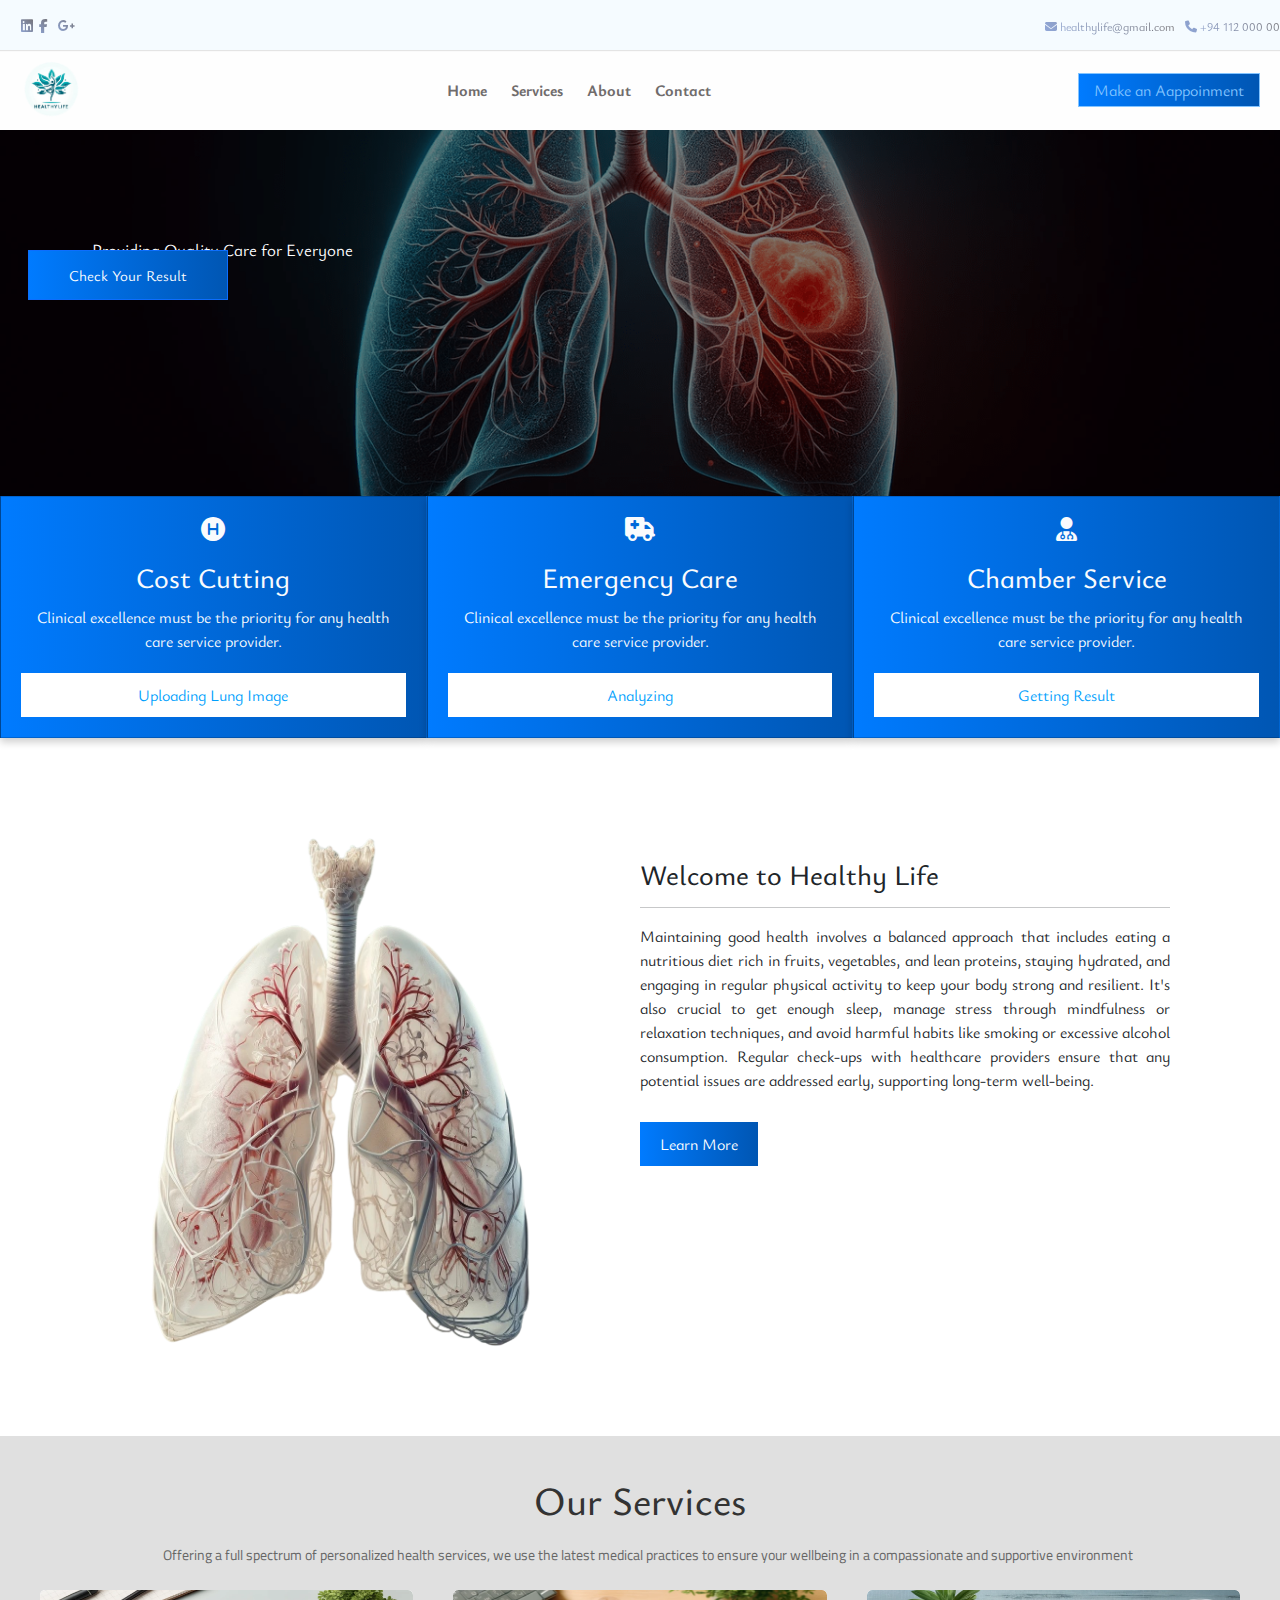
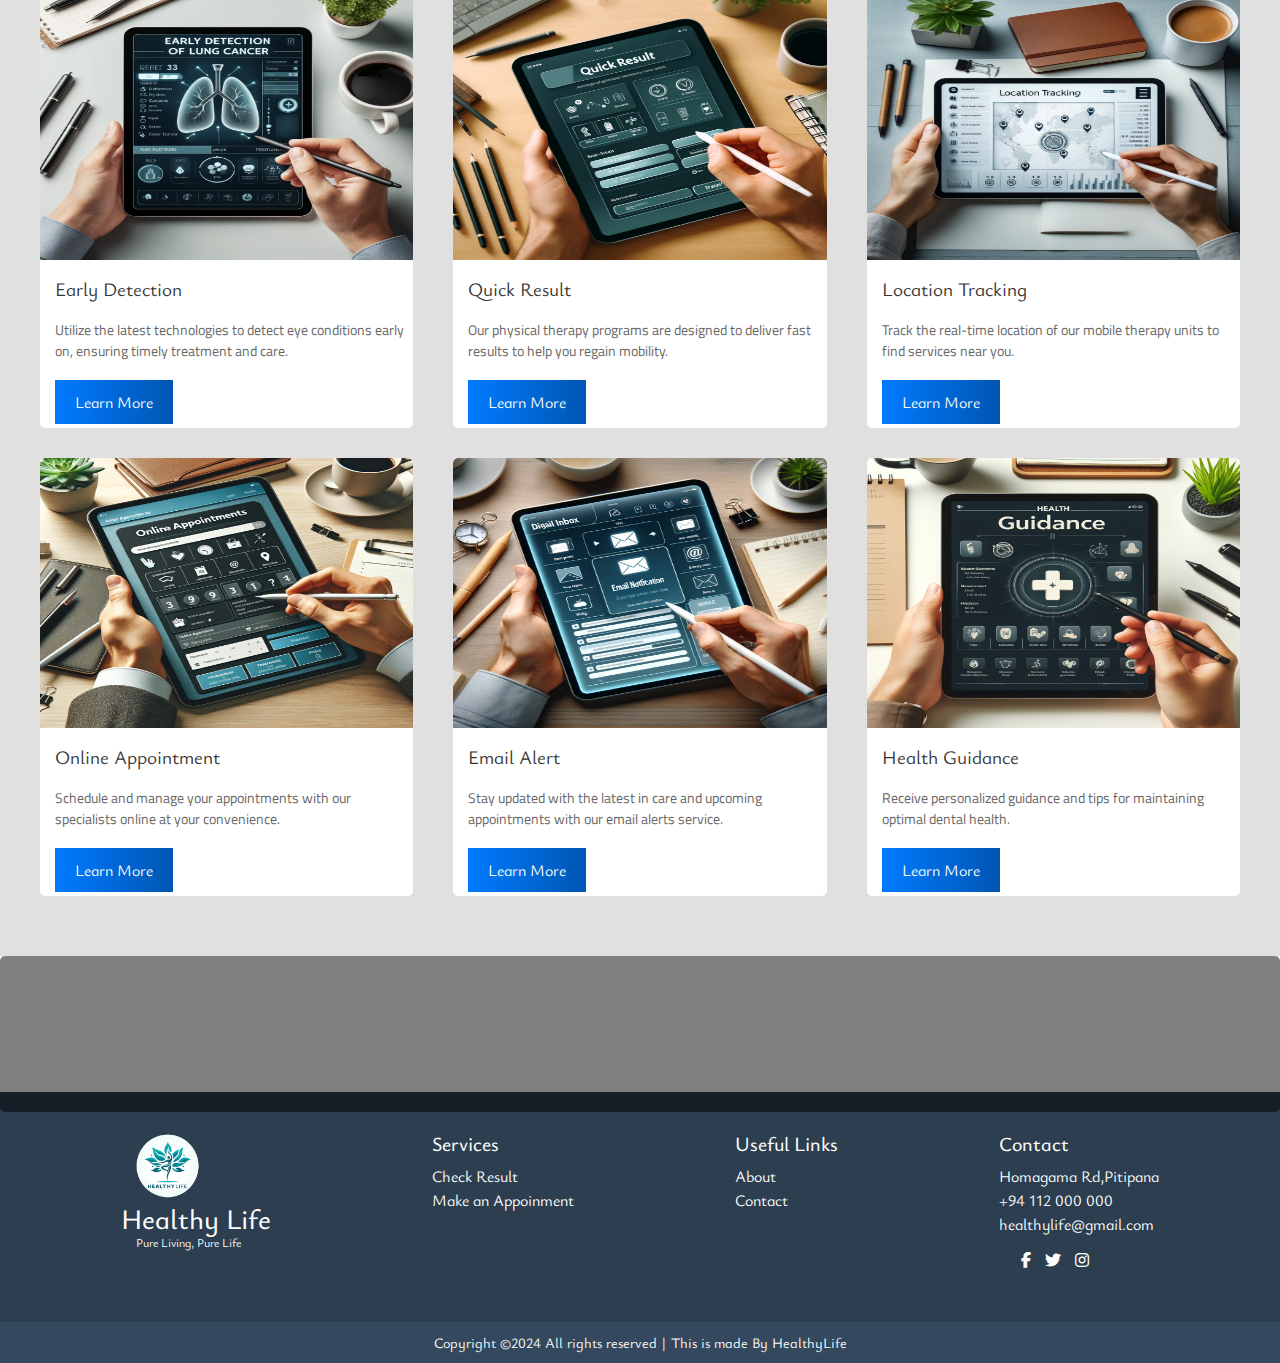
==== templates/index.html @ 54fb6773 "Uploaded completed system." ====
<!DOCTYPE html>
<html lang="en">

<head>
  <meta charset="UTF-8" />
  <meta http-equiv="X-UA-Compatible" content="IE=edge" />
  <meta name="viewport" content="width=device-width, initial-scale=1.0" />

  <!-- Font Awesome for icons -->
  <link rel="stylesheet" href="https://cdnjs.cloudflare.com/ajax/libs/font-awesome/6.1.1/css/all.min.css" />
  <!-- Bootstrap CSS for responsive layout and components -->
  <link href="https://cdn.jsdelivr.net/npm/bootstrap@5.3.3/dist/css/bootstrap.min.css" rel="stylesheet"
    integrity="sha384-QWTKZyjpPEjISv5WaRU9OFeRpok6YctnYmDr5pNlyT2bRjXh0JMhjY6hW+ALEwIH" crossorigin="anonymous" />

  <link rel="stylesheet" href="../static/css/Banner.css" />
  <link rel="stylesheet" href="../static/css/Navbar.css" />
  <link rel="stylesheet" href="../static/css/Card.css" />
  <link rel="stylesheet" href="../static/css/Other.css" />
  <link rel="stylesheet" href="../static/css/Footer.css" />
  <link rel="stylesheet" href="../static/css/Preloader.css" />
  
   
 
  <title>Healthy Life</title>

  <style>

@import url('https://fonts.googleapis.com/css2?family=Titillium+Web:ital,wght@0,200;0,300;0,400;0,600;0,700;0,900;1,200;1,300;1,400;1,600;1,700&family=Ysabeau+Infant:ital,wght@0,1..1000;1,1..1000&display=swap');
    body {
      font-family: "Ysabeau Infant", sans-serif;
    }
  </style>
</head>

<body>


  <!-- Preloader -->
  <div id="preloader">
    <div class="spinner"></div>
  </div>


  <!-- Navigation Bar -->
  <div id="primaryNavbar" class="navbar">
   
    <!-- Social media icons on the left -->
    <div style="float: left; color: rgb(112, 108, 108);">
      <a href="https://linkedin.com" target="_blank" class="gradient-link">
        <i class="fab fa-linkedin"></i>
      </a>

      <a href="https://facebook.com" target="_blank" class="gradient-link"><i class="fab fa-facebook-f"></i></a>&nbsp;
      <a href="https://plus.google.com" target="_blank" class="gradient-link"><i
          class="fab fa-google-plus-g"></i></a>&nbsp;
    </div>

    <!-- Contact details on the right -->
    <div style="float:right; margin-right: -990px;">
      <a href="healthylife@gmail.com" style="text-decoration: none; color: rgb(112, 108, 108); font-size: 12px;"
        class="gradient-link"><i class="fas fa-envelope"></i>
        healthylife@gmail.com</a>&nbsp;
      <a href="+94 112 000 000" style="text-decoration: none; color: rgb(112, 108, 108); font-size: 12px;"
        class="gradient-link"><i class="fas fa-phone"></i>
        +94 112 000 000</a>
    </div>

    <div style="clear: both"></div>

  </div>

  <div id="secondaryNavbar" class="navbar">

    <div class="logo-text">
      <img src="../static/images/img_36.png" alt="Your Logo" style="height: 60px; width: 60px;" />
    </div>

    <nav>
      <a href="/" style="text-decoration: none; color: rgb(112, 108, 108); font-size: 16px; font-weight:bold;">Home</a>
      <a href="/services"
        style="text-decoration: none; color:rgb(112, 108, 108);font-size: 16px; font-weight:bold;">Services</a>
      <a href="/about"
        style="text-decoration: none; color: rgb(112, 108, 108);font-size: 16px; font-weight:bold;">About</a>
      <a href="/contact"
        style="text-decoration: none; color: rgb(112, 108, 108);font-size: 16px; font-weight:bold;">Contact</a>
    </nav>

    <div class="auth-buttons">

      <a href="#signup" onclick="toggleFormVisibility()">Make an Aappoinment</a>
    </div>

  </div>

  <!-- Banner Image with Overlay and Text Button -->
  <div class="banner-image position-relative text-center">
    <img src="../static/images/img_1.png" alt="Banner" class="img-fluid" />
    <div class="overlay"></div>

    <!-- New Text -->
    <div class="banner-text" style="font-size: 17px; margin-left: 30px; margin-bottom: 5px;">Providing Quality Care for
      Everyone</div>

    <!-- Button -->
    <button class="btn btn-primary btn-lg" style="width: 200px; height: 50px; font-size: 15px; color: rgb(255, 255, 255);
    background-image: linear-gradient(to right, #007bff, #0056b3);"
      id="checkResultButton" onclick="toggleFormVisibility()">Check Your Result
    </button>

  </div>


  <!-- Form (initially hidden) -->
  <div class="p-3" id="detectionForm" style="display: none">
    <form id="predictionForm" action="/predict" method="post" enctype="multipart/form-data" class="p-3">
      <div class="d-flex align-items-center">
        <div class="flex-grow-1 me-3">
          <input type="file" name="file" accept=".jpg, .jpeg, .png" onchange="displayImage(this)" class="form-control"
            style="border-radius: 0;" />
        </div>
        <button type="submit" class="btn btn-primary" disabled id="submitBtn"
          style="color: rgb(255, 255, 255); /* Adjusted text color */
        background-image: linear-gradient(to right, #007bff, #0056b3); /* Gradient background from light to dark blue */ border-radius: 0;">
          Predict
        </button>
      </div>
    </form>
  </div>

  <div id="imageContainer" class="my-3">
    <img id="uploadedImage" alt="Uploaded Image" class="img-fluid" style="display: none" />
  </div>

  <!-- Feature Sections -->
  <div class="card-container">
    <div class="card">
      <i class="fa fa-hospital-symbol"></i>
      <h3>Cost Cutting</h3>
      <p>Clinical excellence must be the priority for any health care service provider.</p>
      <a href="#">Uploading Lung Image</a>
    </div>

    <div class="card">
      <i class="fa fa-ambulance"></i>
      <h3>Emergency Care</h3>
      <p>Clinical excellence must be the priority for any health care service provider.</p>
      <a href="tel:+106723563567">Analyzing</a>
    </div>

    <div class="card">
      <i class="fa fa-user-md"></i>
      <h3>Chamber Service</h3>
      <p>Clinical excellence must be the priority for any health care service provider.</p>
      <a href="#">Getting Result</a>
    </div>

  </div>



  <!-- Healthy Lungs Importance Section -->
  <div class="container">
    <div class="images-container">

      <div class="image-flip">
        <div class="front">
          <img src="../static/images/img_37.png" alt="First Doctor Image"
            style="margin-top: 70px; height: 550px; width: 500px; margin-left:-90px; ">
        </div>
        <div class="back">
          <img src="../static/images/img_37.png" alt="Second Doctor Image"
            style="margin-top: 70px; height: 550px; width: 500px; margin-left:-90px; ">
        </div>
      </div>


    </div>

    <div class="text-container" style="margin-top: 100px;">
      <h3>Welcome to Healthy Life
        <hr />
      </h3>

      <p style="text-align: justify;">Maintaining good health involves a balanced approach that includes eating a
        nutritious diet rich in fruits,
        vegetables, and lean proteins, staying hydrated, and engaging in regular physical activity to keep your body
        strong and resilient. It's also crucial to get enough sleep, manage stress through mindfulness or relaxation
        techniques, and avoid harmful habits like smoking or excessive alcohol consumption. Regular check-ups with
        healthcare providers ensure that any potential issues
        are addressed early, supporting long-term well-being.</p>
      <a href="#" class="button"
        style="border-radius: 0; color: rgb(255, 255, 255); /* Adjusted text color */
      background-image: linear-gradient(to right, #007bff, #0056b3); /* Gradient background from light to dark blue */">Learn More</a>
    </div>

  </div>

  <!-- Services Section -->
  <div class="departments-container" style="margin-top: 250px;">
    <h3 class="department-title">Our Services</h3>
    <p class="department-description">Offering a full spectrum of personalized health services, we use the latest
      medical practices to ensure your wellbeing in a compassionate and supportive environment</p>

    <div class="departments">
      <div class="department">
        <img src="../static/images/img_29.webp" alt="Eye Care" style="height:270px; background-size: cover;">
        <div class="department-text">Early Detection</div>
        <p class="department-description">Utilize the latest technologies to detect eye conditions early on, ensuring
          timely treatment and care.</p>
        <button class="learn-more-button">Learn More</button>
      </div>

      <div class="department">
        <img src="../static/images/img_26.webp" alt="Physical Therapy" style="height:270px;background-size: cover;">
        <div class="department-text">Quick Result</div>
        <p class="department-description">Our physical therapy programs are designed to deliver fast results to help you
          regain mobility.</p>
        <button class="learn-more-button">Learn More</button>
      </div>

      <div class="department">
        <img src="../static/images/img_27.webp" alt="Physical Therapy" style="height:270px;background-size: cover;">
        <div class="department-text">Location Tracking</div>
        <p class="department-description">Track the real-time location of our mobile therapy units to find services near
          you.</p>
        <button class="learn-more-button">Learn More</button>
      </div>
    </div>

    <div class="departments">
      <div class="department">
        <img src="../static/images/img_25.webp" alt="Eye Care" style="height:270px;background-size: cover;">
        <div class="department-text">Online Appointment</div>
        <p class="department-description">Schedule and manage your appointments with our specialists online at your
          convenience.</p>
        <button class="learn-more-button">Learn More</button>
      </div>

      <div class="department">
        <img src="../static/images/img_28.webp" alt="Physical Therapy" style="height:270px;background-size: cover;">
        <div class="department-text">Email Alert</div>
        <p class="department-description">Stay updated with the latest in care and upcoming appointments with our email
          alerts service.</p>
        <button class="learn-more-button">Learn More</button>
      </div>

      <div class="department">
        <img src="../static/images/img_30.webp" alt="Dental Care" style="height:270px;background-size: cover;">
        <div class="department-text">Health Guidance</div>
        <p class="department-description">Receive personalized guidance and tips for maintaining optimal dental health.
        </p>
        <button class="learn-more-button">Learn More</button>
      </div>
    </div>


  </div>

  <!-- Department Section 2-->
  <div class="video-container" style="position: relative; width: 100%; overflow: hidden; margin-bottom: -20px;">
    <video autoplay loop muted style="width: 100%;">
      <source src="../static/videos/Healthy.webm" type="video/mp4">
      Your browser does not support the video tag.
    </video>
    <div class="dark-overlay"
      style="position: absolute; top: 0; right: 0; bottom: 0; left: 0; background: rgba(0,0,0,0.5);"></div>
    <div class="text-content"
      style="position: absolute; top: 50%; left: 50%; transform: translate(-50%, -50%); color: white; width: 100%; padding: 0 15px; box-sizing: border-box;">

      <p class="testimonial" style="font-size: 30px; margin-top: 270px; text-align: center; color: rgb(245, 248, 252); /* Adjusted text color */
               background-image: linear-gradient(to bottom, rgba(45, 45, 46, 0.8), rgba(37, 37, 37, 0.9)); /* Gradient with reduced opacity */
">
        "Understanding the intricate workings of the lungs
        offers us profound insights into our body's resilience. "</p>

    </div>
  </div>



  <footer class="footer">
    <!-- Branding Column -->
    <div class="footer-column">
      <div class="logo-text">
        <img src="../static/images/img_36.png" alt="Your Logo" style="height: 70px; width: 70px; margin-left: 10px;" />
      </div>
      <h3>Healthy Life</h3>
      <p style="margin-top: -17px; font-size: 12px; margin-left: 15px;">Pure Living, Pure Life</p>

    </div>


    <!-- Departments Links Column -->
    <div class="footer-column">
      <h5>Services</h5>
      <a href="#">Check Result</a>
      <a href="#" style="margin-top: -10px;">Make an Appoinment</a>
    </div>

    <!-- Useful Links Column -->
    <div class="footer-column">
      <h5>Useful Links</h5>
      <a href="#">About</a>
      <a href="#" style="margin-top: -10px;">Contact</a>
    </div>

    <!-- Address Column -->
    <div class="footer-column">
      <h5>Contact</h5>
      <p>Homagama Rd,Pitipana</p>
      <p style="margin-top: -10px;">+94 112 000 000</p>
      <p style="margin-top: -10px;">healthylife@gmail.com</p>
      <!-- Social Icons -->
      <div class="social-icons" style="margin-top: 2px; font-size: 16px; margin-left: 22px;">
        <a href="#" class="social-icon"><i class="fab fa-facebook-f"></i></a>
        <a href="#" class="social-icon"><i class="fab fa-twitter"></i></a>
        <a href="#" class="social-icon"><i class="fab fa-instagram"></i></a>
      </div>
    </div>

  </footer>

  <!-- Copyright Text -->
  <div class="copyright">
    Copyright ©2024 All rights reserved | This is made By HealthyLife
  </div>


  <script src="https://cdn.jsdelivr.net/npm/bootstrap@5.3.3/dist/js/bootstrap.bundle.min.js"
    integrity="sha384-YvpcrYf0tY3lHB60NNkmXc5s9fDVZLESaAA55NDzOxhy9GkcIdslK1eN7N6jIeHz"
    crossorigin="anonymous"></script>

  <script>
    function toggleFormVisibility() {
      var form = document.getElementById("detectionForm");
      form.style.display = form.style.display === "none" ? "block" : "none";
    }

    function displayImage(input) {
      var fileInput = input;
      var imageContainer = document.getElementById("imageContainer");
      var uploadedImage = document.getElementById("uploadedImage");
      var submitBtn = document.getElementById("submitBtn");

      if (fileInput.files && fileInput.files[0]) {
        var reader = new FileReader();
        reader.onload = function (e) {
          uploadedImage.src = e.target.result;
          uploadedImage.style.display = "block";
          submitBtn.disabled = false;
        };
        reader.readAsDataURL(fileInput.files[0]);
      } else {
        uploadedImage.style.display = "none";
        submitBtn.disabled = true;
      }
    }
  </script>

  <script>
    let lastScrollTop = 0;
    window.addEventListener(
      "scroll",
      function () {
        var currentScroll =
          window.pageYOffset || document.documentElement.scrollTop;
        if (currentScroll > lastScrollTop) {
          // Scrolling down
          document.getElementById("primaryNavbar").style.top = "-50px"; // Adjust to match the height
          document.getElementById("secondaryNavbar").style.top = "0px"; // Move secondary nav up
        } else {
          // Scrolling up
          document.getElementById("primaryNavbar").style.top = "0";
          document.getElementById("secondaryNavbar").style.top = "50px"; // Move secondary nav down to original position
        }
        lastScrollTop = currentScroll <= 0 ? 0 : currentScroll; // For mobile or negative scrolling
      },
      false
    );
  </script>

  <script>
    function toggleFormVisibility() {
      var form = document.getElementById("detectionForm");
      form.style.display = form.style.display === "none" ? "block" : "none";
    }

    function displayImage(input) {
      var fileInput = input;
      var imageContainer = document.getElementById("imageContainer");
      var uploadedImage = document.getElementById("uploadedImage");
      var submitBtn = document.getElementById("submitBtn");

      if (fileInput.files && fileInput.files[0]) {
        var reader = new FileReader();
        reader.onload = function (e) {
          uploadedImage.src = e.target.result;
          uploadedImage.style.display = "block";
          submitBtn.disabled = false;
        };
        reader.readAsDataURL(fileInput.files[0]);
      } else {
        uploadedImage.style.display = "none";
        submitBtn.disabled = true;
      }
    }

    window.addEventListener('load', function () {
      var preloader = document.getElementById('preloader');
      preloader.style.display = 'none';
    });
  </script>



</body>

</html>
---- static/css/Banner.css ----
/* Style for banner image container */
 .banner-image {
    position: relative;
    text-align: center;
    height: 500px;
    overflow: hidden;
  }

  /* Ensures the banner image covers the container fully */
  .banner-image img {
    width: 100%;
    height: 100%;
    object-fit: cover;
  }

  /* Dark overlay to improve text visibility */
  .overlay {
    position: absolute;
    top: 0;
    left: 0;
    width: 100%;
    height: 100%;
    background-color: rgba(0, 0, 0, 0.5);
  }

  /* Style for the call to action button on the banner */
  .banner-image .btn {
    position: absolute;
    top: 50%;
    left: 20%;
    border-radius: 0;
    /* Center button vertically and horizontally */
    transform: translate(-50%, -50%);
    z-index: 1;
    animation: pulseAnimation 2s infinite;
  }


  /* Style for banner text */
  .banner-text {
    position: absolute;
    top: 50%;
    /* Adjust the position as needed */
    left: 15%;
    transform: translate(-50%, -50%);
    color: #fff;
    /* White text color */
    font-size: 12px;
    /* Larger text size */
    z-index: 1;
  }

  /* Style for the call to action button on the banner */
  .banner-image .btn {
    position: absolute;
    top: 55%;
    /* Adjusted for new text */
    left: 10%;
    transform: translate(-50%, -50%);
    font-size: 12px;
    /* Larger font size for the button */

    z-index: 1;
  }

  /* Animation for button to grab attention */
  @keyframes pulseAnimation {
    0% {
      transform: scale(1);
      box-shadow: 0 0 0 0 rgba(0, 123, 255, 0.7);
    }

    50% {
      transform: scale(1.05);
      box-shadow: 0 0 10px 4px rgba(0, 123, 255, 0.5);
    }

    100% {
      transform: scale(1);
      box-shadow: 0 0 0 0 rgba(0, 123, 255, 0.7);
    }
  }

  /* Styling for the uploaded image preview */
  #uploadedImage {
    display: none;
    margin-left: 25px;
    /* Adjusts left margin for spacing */
  }
---- static/css/Navbar.css ----
/* Importing Google Fonts */
@import url("https://fonts.googleapis.com/css2?family=Edu+NSW+ACT+Foundation:wght@400..700&family=Poppins:ital,wght@0,100;0,200;0,300;0,400;0,500;0,600;0,700;0,800;0,900;1,100;1,200;1,300;1,400;1,500;1,600;1,700;1,800;1,900&display=swap");

/* Navbar customization for transparent background and custom font */
.navbar {
  
  padding: 10px 20px;
  position: fixed;
  width: 100%;
  transition: top 0.3s;
}

#primaryNavbar {
  background-color: #f5fbff;
  top: 0;
  z-index: 1030;
  height: 50px;
  /* Ensure this is set to the actual height of your navbar */
  box-shadow: 0 1px 1px rgba(0, 0, 0, 0.1);
}

#secondaryNavbar {
  background-color: #fefefe;
  top: 50px;
  z-index: 1020;
  display: flex;
  align-items: center;
  justify-content: space-between;
}

#secondaryNavbar .logo-text {
  display: flex;
  align-items: center;
}

#secondaryNavbar .logo-text img {
  height: 40px;
  /* Adjust size accordingly */
  margin-right: 10px;
}

#secondaryNavbar nav a {
  margin: 0 10px;
}

#secondaryNavbar .auth-buttons a {
  margin-left: 10px;
  padding: 5px 15px;
  color: rgb(131, 196, 255); /* Adjusted text color */
  background-image: linear-gradient(to right, #007bff, #0056b3); /* Gradient background from light to dark blue */
  text-decoration: none;
  border-radius: 0;
  border: solid 1px rgb(131, 196, 255);
  transition: all 0.3s ease; /* Smooth transition for hover effects */
}

#secondaryNavbar .auth-buttons a:hover {
  background-image: linear-gradient(to right, #0056b3, #007bff); /* Reverse gradient on hover */
  color: white; /* Change text color on hover for better visibility */
}
---- static/css/Card.css ----
/* Card styles with hover effects for engagement */
 .card-container {
    display: flex;
    justify-content: stretch;
    /* Stretch to fill the width */
    margin-top: -20px;

    border-radius: 0;
  }

  .card {
    color: rgb(249, 251, 253); /* Adjusted text color */
    background-image: linear-gradient(to right, #007bff, #0056b3); /* Gradient background from light to dark blue */
    /* White text color */
    flex: 1;
    /* Flex grow to full width */
    padding: 20px;
    box-shadow: 0 4px 8px rgba(0, 0, 0, 0.2);
    text-align: center;
    border-radius: 0;
  }

  .card h3 {
    margin-top: 10px;
    margin-bottom: 10px;
  }

  .card p {
    margin-top: 0;
    margin-bottom: 20px;
  }

  .card a {
    display: inline-block;
    padding: 10px 20px;
    background-color: #fff;
    /* White background for buttons */
    color: #009ffd;
    /* Blue text color to match card */
    text-decoration: none;
    transition: background-color 0.3s;
  }

  .card a:hover {
    background-color: #e1e1e1;
    /* Light grey background for hover */
  }

  .card i {
    font-size: 24px;
    /* Larger icon size */
    margin-bottom: 10px;
  }
---- static/css/Other.css ----
.container {
  display: flex;
  align-items: flex-start;
  justify-content: center;
  padding: 20px;
}

.images-container {
  flex: 1;
  /* Adjust the ratio between the images and the text as needed */
  display: flex;
  justify-content: center;
  align-items: center;
}

.image {
  width: 50%;
  /* Each image takes up half of the images-container width */
  padding: 5px;
  /* Adjust the spacing between the images */
}

.image img {
  width: 100%;
  height: auto;
  display: block;
}

.text-container {
  flex: 1;
  /* Adjust the ratio between the images and the text as needed */
  padding: 0 20px;
}

.text-container h1 {
  font-size: 2rem;
  margin-bottom: 20px;
}

.text-container p {
  font-size: 1rem;
  margin-bottom: 10px;
}

.button {
  display: inline-block;
  padding: 10px 20px;
  background-color: #007bff;
  color: white;
  text-decoration: none;
  border-radius: 5px;
  margin-top: 20px;
}

.departments-container {
  text-align: center;
  background-color: #e0e0e0;
  /* Light gray background color */
  padding: 40px 0;
}

.department-title {
  font-size: 2.5rem;
  color: #333;
  margin-bottom: 20px;
}

.department-description {
  font-size: 1rem;
  color: #666;
  margin-bottom: 30px;
}

.departments {
  display: flex;
  justify-content: space-around;
  align-items: flex-start;
  flex-wrap: wrap;
  /* Allows wrapping for smaller screens */
  padding: 0 20px;
}

.department {
  flex: 1;
  max-width: calc(33.333% - 40px);
  /* 3 items per row, minus margin */
  margin: 10px;
  background-color: #ffffff;
  /* White background for text */
  border-radius: 5px;
}

.department img {
  width: 100%;
  height: auto;
  border-radius: 5px 5px 0 0;
  /* Rounded corners at the top */
}

.department-text {
  padding: 15px;
  font-size: 1.2rem;
  color: #333;
  text-align: left;
  /* Aligns the text to the left */
}

.image-container {
  position: relative;
  text-align: center;
  color: white;
}

.dark-overlay {
  position: absolute;
  top: 0;
  left: 0;
  width: 100%;
  height: 100%;
  background-color: rgba(0, 0, 0, 0.5);
  /* Black color with 50% opacity */
  border-radius: 5px;
  /* Optional: if you want rounded corners */
}

.image-container img {
  width: 100%;
  display: block;
  border-radius: 5px;
  /* Optional: if you want rounded corners */
}

.text-content {
  position: absolute;
  top: 50%;
  left: 50%;
  transform: translate(-50%, -50%);
  z-index: 10;
}

.quote-icon {
  font-size: 2rem;
  /* Adjust icon size */
}

.testimonial {
  font-size: 1.2rem;
  /* Adjust text size */
  margin: 20px;
}

.author {
  font-size: 1rem;
  margin-top: 10px;
  display: block;
  font-style: italic;
}

.department {
  overflow: hidden;
  /* Ensures the image zoom does not break the layout */
}

.department img {
  transition: transform 0.5s ease, filter 0.5s ease;
  /* Smooth transition for transform and filter */
  width: 100%;
  /* Ensure the image covers the area */
  height: auto;
  /* Maintain aspect ratio */
}

.department:hover img {
  transform: scale(1.1);
  /* Zooms the image */
  filter: brightness(50%);
  /* Darkens the image */
}

.departments {
  /* Container styles, ensure it's not center-aligning children */
}

.department {
  /* Individual department styles */
  text-align: left;
  /* Align text to the left */
  margin-bottom: 20px;
}

.department h2 {
  font-family: "Titillium Web", sans-serif;
  color: #333333;
  font-size: 24px;
  margin-bottom: 5px;
}

.department-description {
  font-family: "Titillium Web", sans-serif;
  color: #666666;
  font-size: 14px;
  margin-bottom: 15px;
  margin-left: 15px;
}

.learn-more-button {
  color: rgb(250, 253, 255);
  /* Adjusted text color */
  background-image: linear-gradient(to right, #007bff, #0056b3);
  /* Gradient background from light to dark blue */
  /*background-color: #007bff; /* Bootstrap primary button color */
  border: none;
  padding: 10px 20px;
  text-align: center;
  /* Center text inside the button */
  text-decoration: none;
  display: inline-block;
  font-size: 16px;
  margin: 4px 2px;
  margin-left: 15px;
  cursor: pointer;
  /* border-radius: 5px;*/
}

.learn-more-button:hover {
  color: #0056b3;
  /* Darker blue on hover */
}

.image-flip {
  width: 350px;
  height: 400px;
  position: relative;
  transform-style: preserve-3d;
  transition: transform 0.6s;
}

.front,
.back {
  position: absolute;
  width: 100%;
  height: 100%;
  backface-visibility: hidden;
  /* hides the back side of the flip element when not facing the screen */
}

.front img,
.back img {
  width: 100%;
  height: 100%;
  display: block;
  /* removes extra space inside the container */
}

.back {
  transform: rotateY(180deg);
  /* Rotate the back image by default to prepare for flip */
}

.image-flip:hover {
  transform: rotateY(180deg);
  /* Flip the container on hover */
}

.gradient-link {
  font-size: 14px;
  /* Adjust size as needed */
  background: -webkit-linear-gradient(
    45deg,
    rgb(146, 169, 219),
    rgb(112, 108, 108)
  );
  -webkit-background-clip: text;
  -webkit-text-fill-color: transparent;
  display: inline-block;
  margin: 1px;
}
---- static/css/Footer.css ----
/* Footer Section */
    .footer {
        display: flex;
        justify-content: space-around;
        padding: 40px;
        background-color: #2c3e50;
        /* Dark blue background */
        color: white;
      }
  
      .footer-column {
        display: flex;
        flex-direction: column;
      }
  
      .footer-column h3 {
        color: #ffffff;
        margin-bottom: 15px;
      }
  
      .footer-column a,
      .footer-column p {
        color: #ffffff;
        text-decoration: none;
        margin-bottom: 10px;
        transition: color 0.3s;
      }
  
      .footer-column a:hover {
        color: #3498db;
        /* Light blue for hover state */
      }
  
      .social-icons {
        margin-top: 20px;
      }
  
      .social-icons a {
        display: inline-block;
        margin-right: 10px;
        color: inherit;
        /* Inherits the white color */
      }
  
      .social-icons a img {
        width: 20px;
        /* Size of social icons */
      }
  
      /* Copyright Section */
      .copyright {
        text-align: center;
        padding: 10px 0;
        background-color: #34495e;
        /* Slightly lighter blue */
        color: white;
        font-size: 0.9rem;
  
      }
---- static/css/Preloader.css ----
/* Preloader styles */
    #preloader {
        position: fixed;
        top: 0;
        left: 0;
        width: 100%;
        height: 100%;
        background-color: #fff;
        display: flex;
        justify-content: center;
        align-items: center;
        z-index: 9999;
        /* High z-index to be on top of all content */
      }
  
      .spinner {
        border: 4px solid rgba(0, 0, 0, .1);
        width: 36px;
        height: 36px;
        border-radius: 50%;
        border-left-color: #007bff;
        animation: spin 1s infinite linear;
      }
  
      @keyframes spin {
        0% {
          transform: rotate(0deg);
        }
  
        100% {
          transform: rotate(360deg);
        }
      }
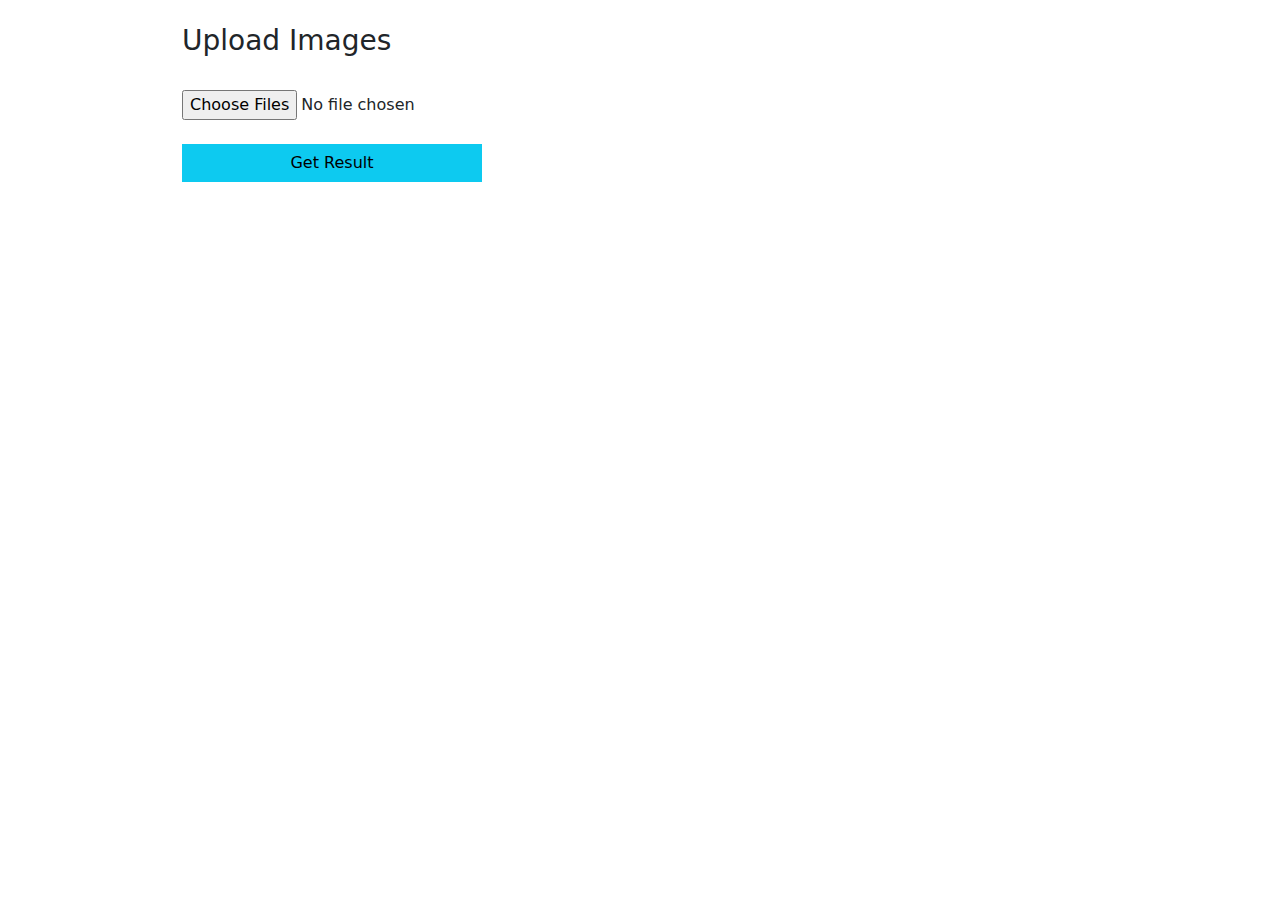
==== commit aba88e9b: "Done" ====
--- a/templates/index.html
+++ b/templates/index.html
@@ -1,418 +1,108 @@
 <!DOCTYPE html>
 <html lang="en">
+  <head>
+    <meta charset="UTF-8" />
+    <meta name="viewport" content="width=device-width, initial-scale=1.0" />
+    <title>Upload Images</title>
+    <style>
+      #imagePreview {
+        display: flex;
+        flex-wrap: wrap;
+        gap: 10px;
+      }
 
-<head>
-  <meta charset="UTF-8" />
-  <meta http-equiv="X-UA-Compatible" content="IE=edge" />
-  <meta name="viewport" content="width=device-width, initial-scale=1.0" />
+      .preview-image {
+        width: 100px;
+        height: 100px;
+        object-fit: cover;
+      }
+    </style>
+    <script>
+      let selectedFiles = [];
+      function handleFileSelect(event) {
+        const files = Array.from(event.target.files);
+        if (selectedFiles.length + files.length > 5) {
+          alert("You can upload a maximum of 5 images");
+          return;
+        }
 
-  <!-- Font Awesome for icons -->
-  <link rel="stylesheet" href="https://cdnjs.cloudflare.com/ajax/libs/font-awesome/6.1.1/css/all.min.css" />
-  <!-- Bootstrap CSS for responsive layout and components -->
-  <link href="https://cdn.jsdelivr.net/npm/bootstrap@5.3.3/dist/css/bootstrap.min.css" rel="stylesheet"
-    integrity="sha384-QWTKZyjpPEjISv5WaRU9OFeRpok6YctnYmDr5pNlyT2bRjXh0JMhjY6hW+ALEwIH" crossorigin="anonymous" />
+        files.forEach((file) => {
+          selectedFiles.push(file);
+        });
 
-  <link rel="stylesheet" href="../static/css/Banner.css" />
-  <link rel="stylesheet" href="../static/css/Navbar.css" />
-  <link rel="stylesheet" href="../static/css/Card.css" />
-  <link rel="stylesheet" href="../static/css/Other.css" />
-  <link rel="stylesheet" href="../static/css/Footer.css" />
-  <link rel="stylesheet" href="../static/css/Preloader.css" />
-  
-   
- 
-  <title>Healthy Life</title>
+        updateImagePreview();
+        uploadFiles(files);
+      }
 
-  <style>
+      function updateImagePreview() {
+        const imagePreview = document.getElementById("imagePreview");
+        imagePreview.innerHTML = "";
 
-@import url('https://fonts.googleapis.com/css2?family=Titillium+Web:ital,wght@0,200;0,300;0,400;0,600;0,700;0,900;1,200;1,300;1,400;1,600;1,700&family=Ysabeau+Infant:ital,wght@0,1..1000;1,1..1000&display=swap');
-    body {
-      font-family: "Ysabeau Infant", sans-serif;
-    }
-  </style>
-</head>
+        selectedFiles.forEach((file) => {
+          const reader = new FileReader();
+          reader.onload = function (e) {
+            const img = document.createElement("img");
+            img.src = e.target.result;
+            img.classList.add("preview-image");
+            imagePreview.appendChild(img);
+          };
+          reader.readAsDataURL(file);
+        });
+      }
 
-<body>
+      function uploadFiles(files) {
+        const formData = new FormData();
+        files.forEach((file) => {
+          formData.append("files[]", file);
+        });
 
+        fetch("/predict", {
+          method: "POST",
+          body: formData,
+        })
+          .then((response) => response.json())
+          .then((data) => {
+            console.log(data);
+            if (data.status === "uploaded") {
+              alert("Images uploaded successfully");
+            }
+          })
+          .catch((error) => console.error("Error uploading files:", error));
+      }
+    </script>
+    <link
+      href="https://cdn.jsdelivr.net/npm/bootstrap@5.3.3/dist/css/bootstrap.min.css"
+      rel="stylesheet"
+      integrity="sha384-QWTKZyjpPEjISv5WaRU9OFeRpok6YctnYmDr5pNlyT2bRjXh0JMhjY6hW+ALEwIH"
+      crossorigin="anonymous"
+    />
+  </head>
 
-  <!-- Preloader -->
-  <div id="preloader">
-    <div class="spinner"></div>
-  </div>
-
-
-  <!-- Navigation Bar -->
-  <div id="primaryNavbar" class="navbar">
-   
-    <!-- Social media icons on the left -->
-    <div style="float: left; color: rgb(112, 108, 108);">
-      <a href="https://linkedin.com" target="_blank" class="gradient-link">
-        <i class="fab fa-linkedin"></i>
-      </a>
-
-      <a href="https://facebook.com" target="_blank" class="gradient-link"><i class="fab fa-facebook-f"></i></a>&nbsp;
-      <a href="https://plus.google.com" target="_blank" class="gradient-link"><i
-          class="fab fa-google-plus-g"></i></a>&nbsp;
+  <body>
+    <div class="container-fluid" style="margin-left: 170px">
+      <br />
+      <h3>Upload Images</h3>
+      <br />
+      <form id="uploadForm" enctype="multipart/form-data">
+        <input
+          type="file"
+          name="files[]"
+          multiple
+          accept="image/*"
+          onchange="handleFileSelect(event)"
+        />
+        <div id="imagePreview"></div>
+      </form>
+      <br />
+      <form action="/final_result" method="get">
+        <button
+          type="submit"
+          class="btn btn-info"
+          style="border-radius: 0; width: 300px"
+        >
+          Get Result
+        </button>
+      </form>
     </div>
-
-    <!-- Contact details on the right -->
-    <div style="float:right; margin-right: -990px;">
-      <a href="healthylife@gmail.com" style="text-decoration: none; color: rgb(112, 108, 108); font-size: 12px;"
-        class="gradient-link"><i class="fas fa-envelope"></i>
-        healthylife@gmail.com</a>&nbsp;
-      <a href="+94 112 000 000" style="text-decoration: none; color: rgb(112, 108, 108); font-size: 12px;"
-        class="gradient-link"><i class="fas fa-phone"></i>
-        +94 112 000 000</a>
-    </div>
-
-    <div style="clear: both"></div>
-
-  </div>
-
-  <div id="secondaryNavbar" class="navbar">
-
-    <div class="logo-text">
-      <img src="../static/images/img_36.png" alt="Your Logo" style="height: 60px; width: 60px;" />
-    </div>
-
-    <nav>
-      <a href="/" style="text-decoration: none; color: rgb(112, 108, 108); font-size: 16px; font-weight:bold;">Home</a>
-      <a href="/services"
-        style="text-decoration: none; color:rgb(112, 108, 108);font-size: 16px; font-weight:bold;">Services</a>
-      <a href="/about"
-        style="text-decoration: none; color: rgb(112, 108, 108);font-size: 16px; font-weight:bold;">About</a>
-      <a href="/contact"
-        style="text-decoration: none; color: rgb(112, 108, 108);font-size: 16px; font-weight:bold;">Contact</a>
-    </nav>
-
-    <div class="auth-buttons">
-
-      <a href="#signup" onclick="toggleFormVisibility()">Make an Aappoinment</a>
-    </div>
-
-  </div>
-
-  <!-- Banner Image with Overlay and Text Button -->
-  <div class="banner-image position-relative text-center">
-    <img src="../static/images/img_1.png" alt="Banner" class="img-fluid" />
-    <div class="overlay"></div>
-
-    <!-- New Text -->
-    <div class="banner-text" style="font-size: 17px; margin-left: 30px; margin-bottom: 5px;">Providing Quality Care for
-      Everyone</div>
-
-    <!-- Button -->
-    <button class="btn btn-primary btn-lg" style="width: 200px; height: 50px; font-size: 15px; color: rgb(255, 255, 255);
-    background-image: linear-gradient(to right, #007bff, #0056b3);"
-      id="checkResultButton" onclick="toggleFormVisibility()">Check Your Result
-    </button>
-
-  </div>
-
-
-  <!-- Form (initially hidden) -->
-  <div class="p-3" id="detectionForm" style="display: none">
-    <form id="predictionForm" action="/predict" method="post" enctype="multipart/form-data" class="p-3">
-      <div class="d-flex align-items-center">
-        <div class="flex-grow-1 me-3">
-          <input type="file" name="file" accept=".jpg, .jpeg, .png" onchange="displayImage(this)" class="form-control"
-            style="border-radius: 0;" />
-        </div>
-        <button type="submit" class="btn btn-primary" disabled id="submitBtn"
-          style="color: rgb(255, 255, 255); /* Adjusted text color */
-        background-image: linear-gradient(to right, #007bff, #0056b3); /* Gradient background from light to dark blue */ border-radius: 0;">
-          Predict
-        </button>
-      </div>
-    </form>
-  </div>
-
-  <div id="imageContainer" class="my-3">
-    <img id="uploadedImage" alt="Uploaded Image" class="img-fluid" style="display: none" />
-  </div>
-
-  <!-- Feature Sections -->
-  <div class="card-container">
-    <div class="card">
-      <i class="fa fa-hospital-symbol"></i>
-      <h3>Cost Cutting</h3>
-      <p>Clinical excellence must be the priority for any health care service provider.</p>
-      <a href="#">Uploading Lung Image</a>
-    </div>
-
-    <div class="card">
-      <i class="fa fa-ambulance"></i>
-      <h3>Emergency Care</h3>
-      <p>Clinical excellence must be the priority for any health care service provider.</p>
-      <a href="tel:+106723563567">Analyzing</a>
-    </div>
-
-    <div class="card">
-      <i class="fa fa-user-md"></i>
-      <h3>Chamber Service</h3>
-      <p>Clinical excellence must be the priority for any health care service provider.</p>
-      <a href="#">Getting Result</a>
-    </div>
-
-  </div>
-
-
-
-  <!-- Healthy Lungs Importance Section -->
-  <div class="container">
-    <div class="images-container">
-
-      <div class="image-flip">
-        <div class="front">
-          <img src="../static/images/img_37.png" alt="First Doctor Image"
-            style="margin-top: 70px; height: 550px; width: 500px; margin-left:-90px; ">
-        </div>
-        <div class="back">
-          <img src="../static/images/img_37.png" alt="Second Doctor Image"
-            style="margin-top: 70px; height: 550px; width: 500px; margin-left:-90px; ">
-        </div>
-      </div>
-
-
-    </div>
-
-    <div class="text-container" style="margin-top: 100px;">
-      <h3>Welcome to Healthy Life
-        <hr />
-      </h3>
-
-      <p style="text-align: justify;">Maintaining good health involves a balanced approach that includes eating a
-        nutritious diet rich in fruits,
-        vegetables, and lean proteins, staying hydrated, and engaging in regular physical activity to keep your body
-        strong and resilient. It's also crucial to get enough sleep, manage stress through mindfulness or relaxation
-        techniques, and avoid harmful habits like smoking or excessive alcohol consumption. Regular check-ups with
-        healthcare providers ensure that any potential issues
-        are addressed early, supporting long-term well-being.</p>
-      <a href="#" class="button"
-        style="border-radius: 0; color: rgb(255, 255, 255); /* Adjusted text color */
-      background-image: linear-gradient(to right, #007bff, #0056b3); /* Gradient background from light to dark blue */">Learn More</a>
-    </div>
-
-  </div>
-
-  <!-- Services Section -->
-  <div class="departments-container" style="margin-top: 250px;">
-    <h3 class="department-title">Our Services</h3>
-    <p class="department-description">Offering a full spectrum of personalized health services, we use the latest
-      medical practices to ensure your wellbeing in a compassionate and supportive environment</p>
-
-    <div class="departments">
-      <div class="department">
-        <img src="../static/images/img_29.webp" alt="Eye Care" style="height:270px; background-size: cover;">
-        <div class="department-text">Early Detection</div>
-        <p class="department-description">Utilize the latest technologies to detect eye conditions early on, ensuring
-          timely treatment and care.</p>
-        <button class="learn-more-button">Learn More</button>
-      </div>
-
-      <div class="department">
-        <img src="../static/images/img_26.webp" alt="Physical Therapy" style="height:270px;background-size: cover;">
-        <div class="department-text">Quick Result</div>
-        <p class="department-description">Our physical therapy programs are designed to deliver fast results to help you
-          regain mobility.</p>
-        <button class="learn-more-button">Learn More</button>
-      </div>
-
-      <div class="department">
-        <img src="../static/images/img_27.webp" alt="Physical Therapy" style="height:270px;background-size: cover;">
-        <div class="department-text">Location Tracking</div>
-        <p class="department-description">Track the real-time location of our mobile therapy units to find services near
-          you.</p>
-        <button class="learn-more-button">Learn More</button>
-      </div>
-    </div>
-
-    <div class="departments">
-      <div class="department">
-        <img src="../static/images/img_25.webp" alt="Eye Care" style="height:270px;background-size: cover;">
-        <div class="department-text">Online Appointment</div>
-        <p class="department-description">Schedule and manage your appointments with our specialists online at your
-          convenience.</p>
-        <button class="learn-more-button">Learn More</button>
-      </div>
-
-      <div class="department">
-        <img src="../static/images/img_28.webp" alt="Physical Therapy" style="height:270px;background-size: cover;">
-        <div class="department-text">Email Alert</div>
-        <p class="department-description">Stay updated with the latest in care and upcoming appointments with our email
-          alerts service.</p>
-        <button class="learn-more-button">Learn More</button>
-      </div>
-
-      <div class="department">
-        <img src="../static/images/img_30.webp" alt="Dental Care" style="height:270px;background-size: cover;">
-        <div class="department-text">Health Guidance</div>
-        <p class="department-description">Receive personalized guidance and tips for maintaining optimal dental health.
-        </p>
-        <button class="learn-more-button">Learn More</button>
-      </div>
-    </div>
-
-
-  </div>
-
-  <!-- Department Section 2-->
-  <div class="video-container" style="position: relative; width: 100%; overflow: hidden; margin-bottom: -20px;">
-    <video autoplay loop muted style="width: 100%;">
-      <source src="../static/videos/Healthy.webm" type="video/mp4">
-      Your browser does not support the video tag.
-    </video>
-    <div class="dark-overlay"
-      style="position: absolute; top: 0; right: 0; bottom: 0; left: 0; background: rgba(0,0,0,0.5);"></div>
-    <div class="text-content"
-      style="position: absolute; top: 50%; left: 50%; transform: translate(-50%, -50%); color: white; width: 100%; padding: 0 15px; box-sizing: border-box;">
-
-      <p class="testimonial" style="font-size: 30px; margin-top: 270px; text-align: center; color: rgb(245, 248, 252); /* Adjusted text color */
-               background-image: linear-gradient(to bottom, rgba(45, 45, 46, 0.8), rgba(37, 37, 37, 0.9)); /* Gradient with reduced opacity */
-">
-        "Understanding the intricate workings of the lungs
-        offers us profound insights into our body's resilience. "</p>
-
-    </div>
-  </div>
-
-
-
-  <footer class="footer">
-    <!-- Branding Column -->
-    <div class="footer-column">
-      <div class="logo-text">
-        <img src="../static/images/img_36.png" alt="Your Logo" style="height: 70px; width: 70px; margin-left: 10px;" />
-      </div>
-      <h3>Healthy Life</h3>
-      <p style="margin-top: -17px; font-size: 12px; margin-left: 15px;">Pure Living, Pure Life</p>
-
-    </div>
-
-
-    <!-- Departments Links Column -->
-    <div class="footer-column">
-      <h5>Services</h5>
-      <a href="#">Check Result</a>
-      <a href="#" style="margin-top: -10px;">Make an Appoinment</a>
-    </div>
-
-    <!-- Useful Links Column -->
-    <div class="footer-column">
-      <h5>Useful Links</h5>
-      <a href="#">About</a>
-      <a href="#" style="margin-top: -10px;">Contact</a>
-    </div>
-
-    <!-- Address Column -->
-    <div class="footer-column">
-      <h5>Contact</h5>
-      <p>Homagama Rd,Pitipana</p>
-      <p style="margin-top: -10px;">+94 112 000 000</p>
-      <p style="margin-top: -10px;">healthylife@gmail.com</p>
-      <!-- Social Icons -->
-      <div class="social-icons" style="margin-top: 2px; font-size: 16px; margin-left: 22px;">
-        <a href="#" class="social-icon"><i class="fab fa-facebook-f"></i></a>
-        <a href="#" class="social-icon"><i class="fab fa-twitter"></i></a>
-        <a href="#" class="social-icon"><i class="fab fa-instagram"></i></a>
-      </div>
-    </div>
-
-  </footer>
-
-  <!-- Copyright Text -->
-  <div class="copyright">
-    Copyright ©2024 All rights reserved | This is made By HealthyLife
-  </div>
-
-
-  <script src="https://cdn.jsdelivr.net/npm/bootstrap@5.3.3/dist/js/bootstrap.bundle.min.js"
-    integrity="sha384-YvpcrYf0tY3lHB60NNkmXc5s9fDVZLESaAA55NDzOxhy9GkcIdslK1eN7N6jIeHz"
-    crossorigin="anonymous"></script>
-
-  <script>
-    function toggleFormVisibility() {
-      var form = document.getElementById("detectionForm");
-      form.style.display = form.style.display === "none" ? "block" : "none";
-    }
-
-    function displayImage(input) {
-      var fileInput = input;
-      var imageContainer = document.getElementById("imageContainer");
-      var uploadedImage = document.getElementById("uploadedImage");
-      var submitBtn = document.getElementById("submitBtn");
-
-      if (fileInput.files && fileInput.files[0]) {
-        var reader = new FileReader();
-        reader.onload = function (e) {
-          uploadedImage.src = e.target.result;
-          uploadedImage.style.display = "block";
-          submitBtn.disabled = false;
-        };
-        reader.readAsDataURL(fileInput.files[0]);
-      } else {
-        uploadedImage.style.display = "none";
-        submitBtn.disabled = true;
-      }
-    }
-  </script>
-
-  <script>
-    let lastScrollTop = 0;
-    window.addEventListener(
-      "scroll",
-      function () {
-        var currentScroll =
-          window.pageYOffset || document.documentElement.scrollTop;
-        if (currentScroll > lastScrollTop) {
-          // Scrolling down
-          document.getElementById("primaryNavbar").style.top = "-50px"; // Adjust to match the height
-          document.getElementById("secondaryNavbar").style.top = "0px"; // Move secondary nav up
-        } else {
-          // Scrolling up
-          document.getElementById("primaryNavbar").style.top = "0";
-          document.getElementById("secondaryNavbar").style.top = "50px"; // Move secondary nav down to original position
-        }
-        lastScrollTop = currentScroll <= 0 ? 0 : currentScroll; // For mobile or negative scrolling
-      },
-      false
-    );
-  </script>
-
-  <script>
-    function toggleFormVisibility() {
-      var form = document.getElementById("detectionForm");
-      form.style.display = form.style.display === "none" ? "block" : "none";
-    }
-
-    function displayImage(input) {
-      var fileInput = input;
-      var imageContainer = document.getElementById("imageContainer");
-      var uploadedImage = document.getElementById("uploadedImage");
-      var submitBtn = document.getElementById("submitBtn");
-
-      if (fileInput.files && fileInput.files[0]) {
-        var reader = new FileReader();
-        reader.onload = function (e) {
-          uploadedImage.src = e.target.result;
-          uploadedImage.style.display = "block";
-          submitBtn.disabled = false;
-        };
-        reader.readAsDataURL(fileInput.files[0]);
-      } else {
-        uploadedImage.style.display = "none";
-        submitBtn.disabled = true;
-      }
-    }
-
-    window.addEventListener('load', function () {
-      var preloader = document.getElementById('preloader');
-      preloader.style.display = 'none';
-    });
-  </script>
-
-
-
-</body>
-
-</html>+  </body>
+</html>
